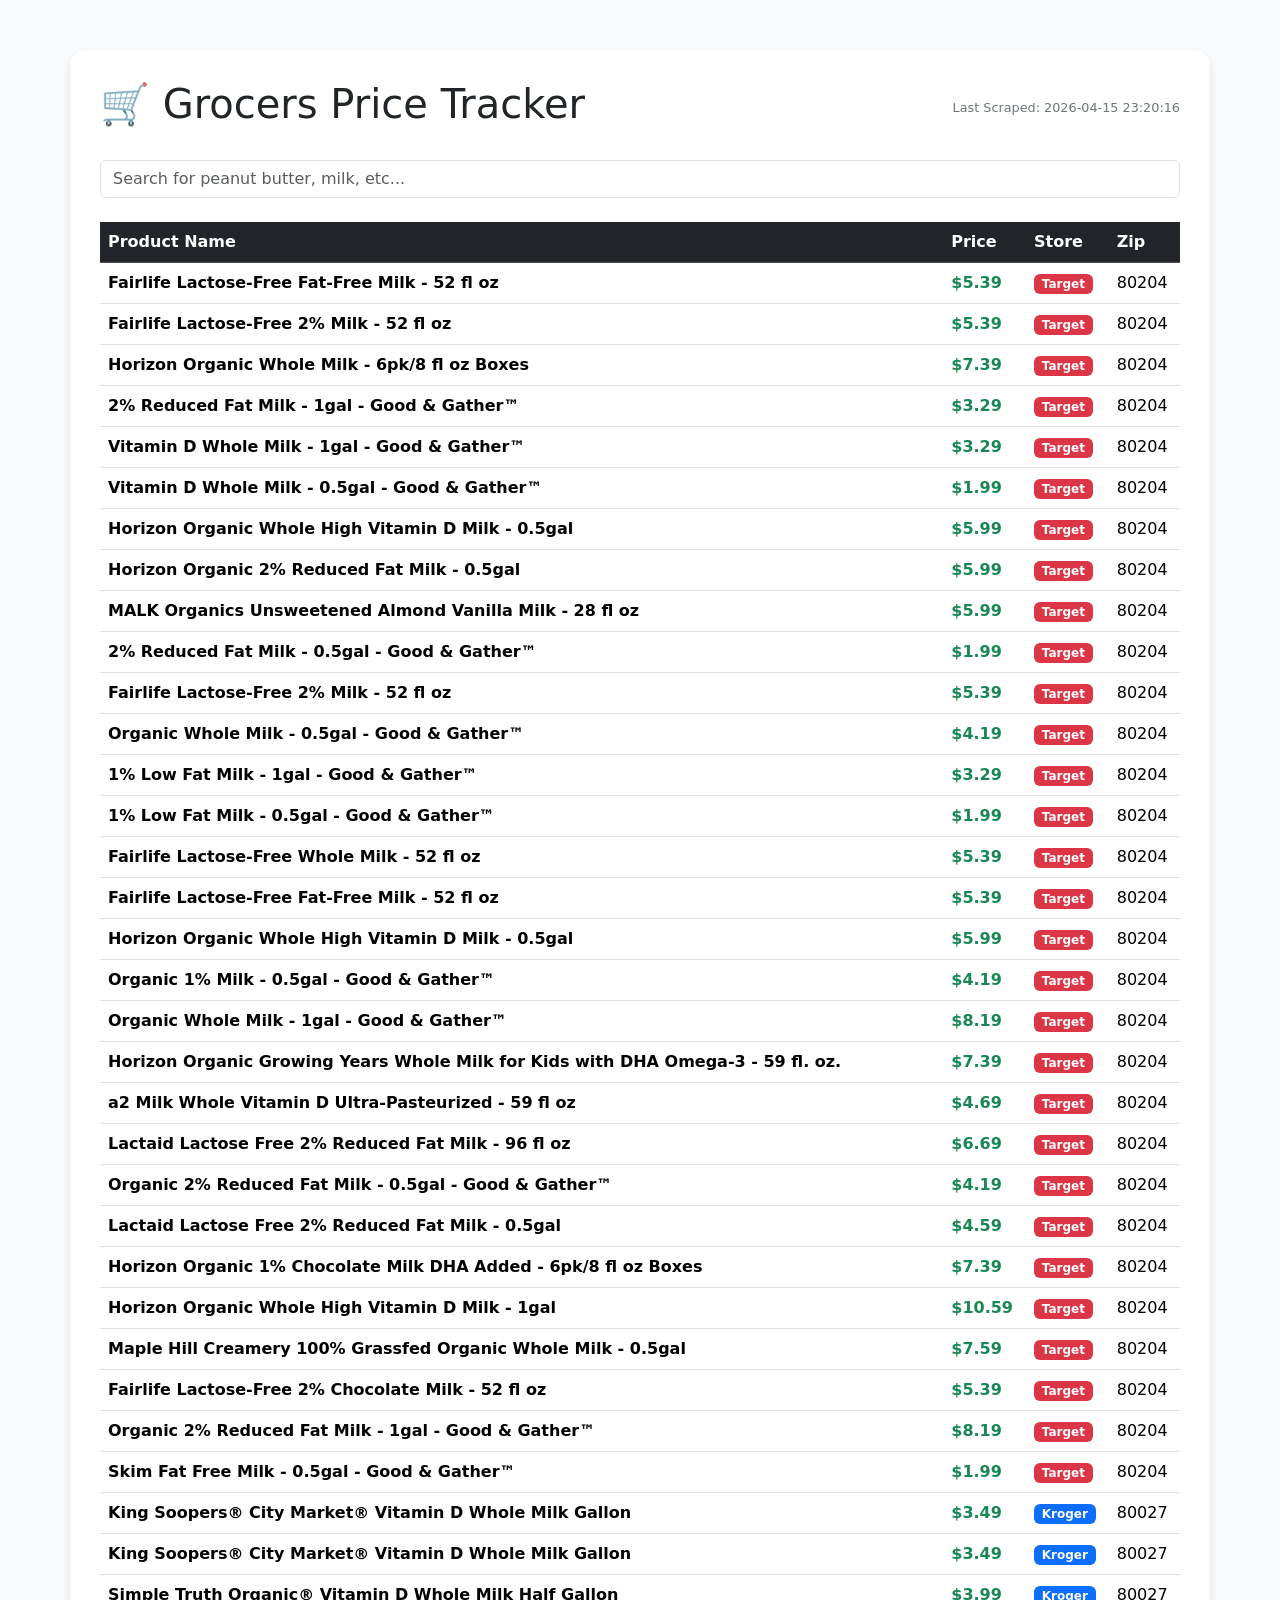
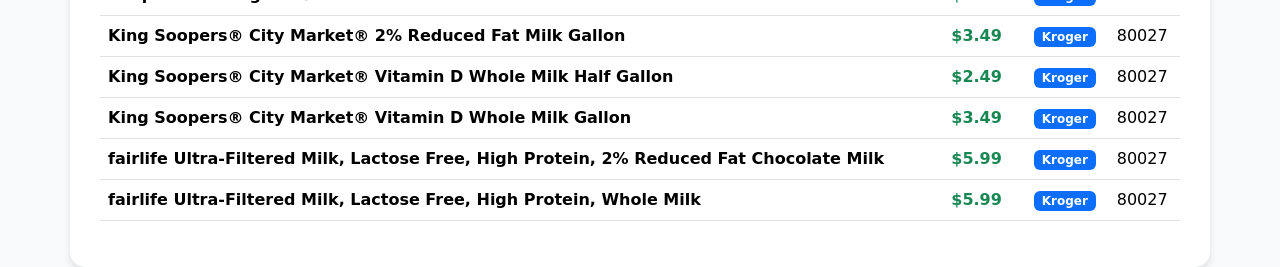
==== index.html @ 1b94741f "scrapped info" ====
<!DOCTYPE html>
<html lang="en">
<head>
    <meta charset="UTF-8">
    <meta name="viewport" content="width=device-width, initial-scale=1.0">
    <title>Grocers | Price Tracker</title>
    <link href="https://cdn.jsdelivr.net/npm/bootstrap@5.3.0/dist/css/bootstrap.min.css" rel="stylesheet">
    <style>
        body { background-color: #f8f9fa; padding-top: 50px; }
        .container { background: white; padding: 30px; border-radius: 15px; box-shadow: 0 4px 6px rgba(0,0,0,0.1); }
        .table img { width: 50px; }
        .last-updated { font-size: 0.8rem; color: #6c757d; }
    </style>
</head>
<body>

<div class="container">
    <div class="d-flex justify-content-between align-items-center mb-4">
        <h1>🛒 Grocers Price Tracker</h1>
        <div id="update-time" class="last-updated"></div>
    </div>

    <input type="text" id="searchInput" class="form-control mb-4" placeholder="Search for peanut butter, milk, etc...">

    <table class="table table-hover">
        <thead class="table-dark">
            <tr>
                <th>Product Name</th>
                <th>Price</th>
                <th>Store</th>
                <th>Zip</th>
            </tr>
        </thead>
        <tbody id="data-table">
            </tbody>
    </table>
</div>

<script>
    fetch('data.json')
        .then(response => response.json())
        .then(data => {
            const tableBody = document.getElementById('data-table');
            const updateTime = document.getElementById('update-time');

            if (data.length > 0) {
                updateTime.innerText = `Last Scraped: ${data[0].date_scraped}`;
            }

            // --- THE COLOR LOGIC ---
            function getBadgeColor(storeName) {
                const name = storeName.toLowerCase();
                if (name.includes('target')) {
                    return 'bg-danger';   // Bootstrap Red
                } else if (name.includes('kroger') || name.includes('king soopers')) {
                    return 'bg-primary';  // Bootstrap Blue
                } else if (name.includes('safeway')) {
                    return 'bg-dark';     // Bootstrap Black/Dark Grey
                }
                return 'bg-secondary';    // Default Grey
            }

            function displayData(items) {
                tableBody.innerHTML = '';
                items.forEach(item => {
                    // Use the color logic here:
                    const badgeClass = getBadgeColor(item.store);

                    const row = `
                        <tr>
                            <td><strong>${item.name}</strong></td>
                            <td class="text-success fw-bold">${item.price}</td>
                            <td><span class="badge ${badgeClass}">${item.store}</span></td>
                            <td>${item.zip}</td>
                        </tr>
                    `;
                    tableBody.innerHTML += row;
                });
            }

            displayData(data);

            document.getElementById('searchInput').addEventListener('input', (e) => {
                const term = e.target.value.toLowerCase();
                const filtered = data.filter(item => 
                    item.name.toLowerCase().includes(term)
                );
                displayData(filtered);
            });
        })
        .catch(err => console.error('Error loading JSON:', err));
</script>
</body>
</html>
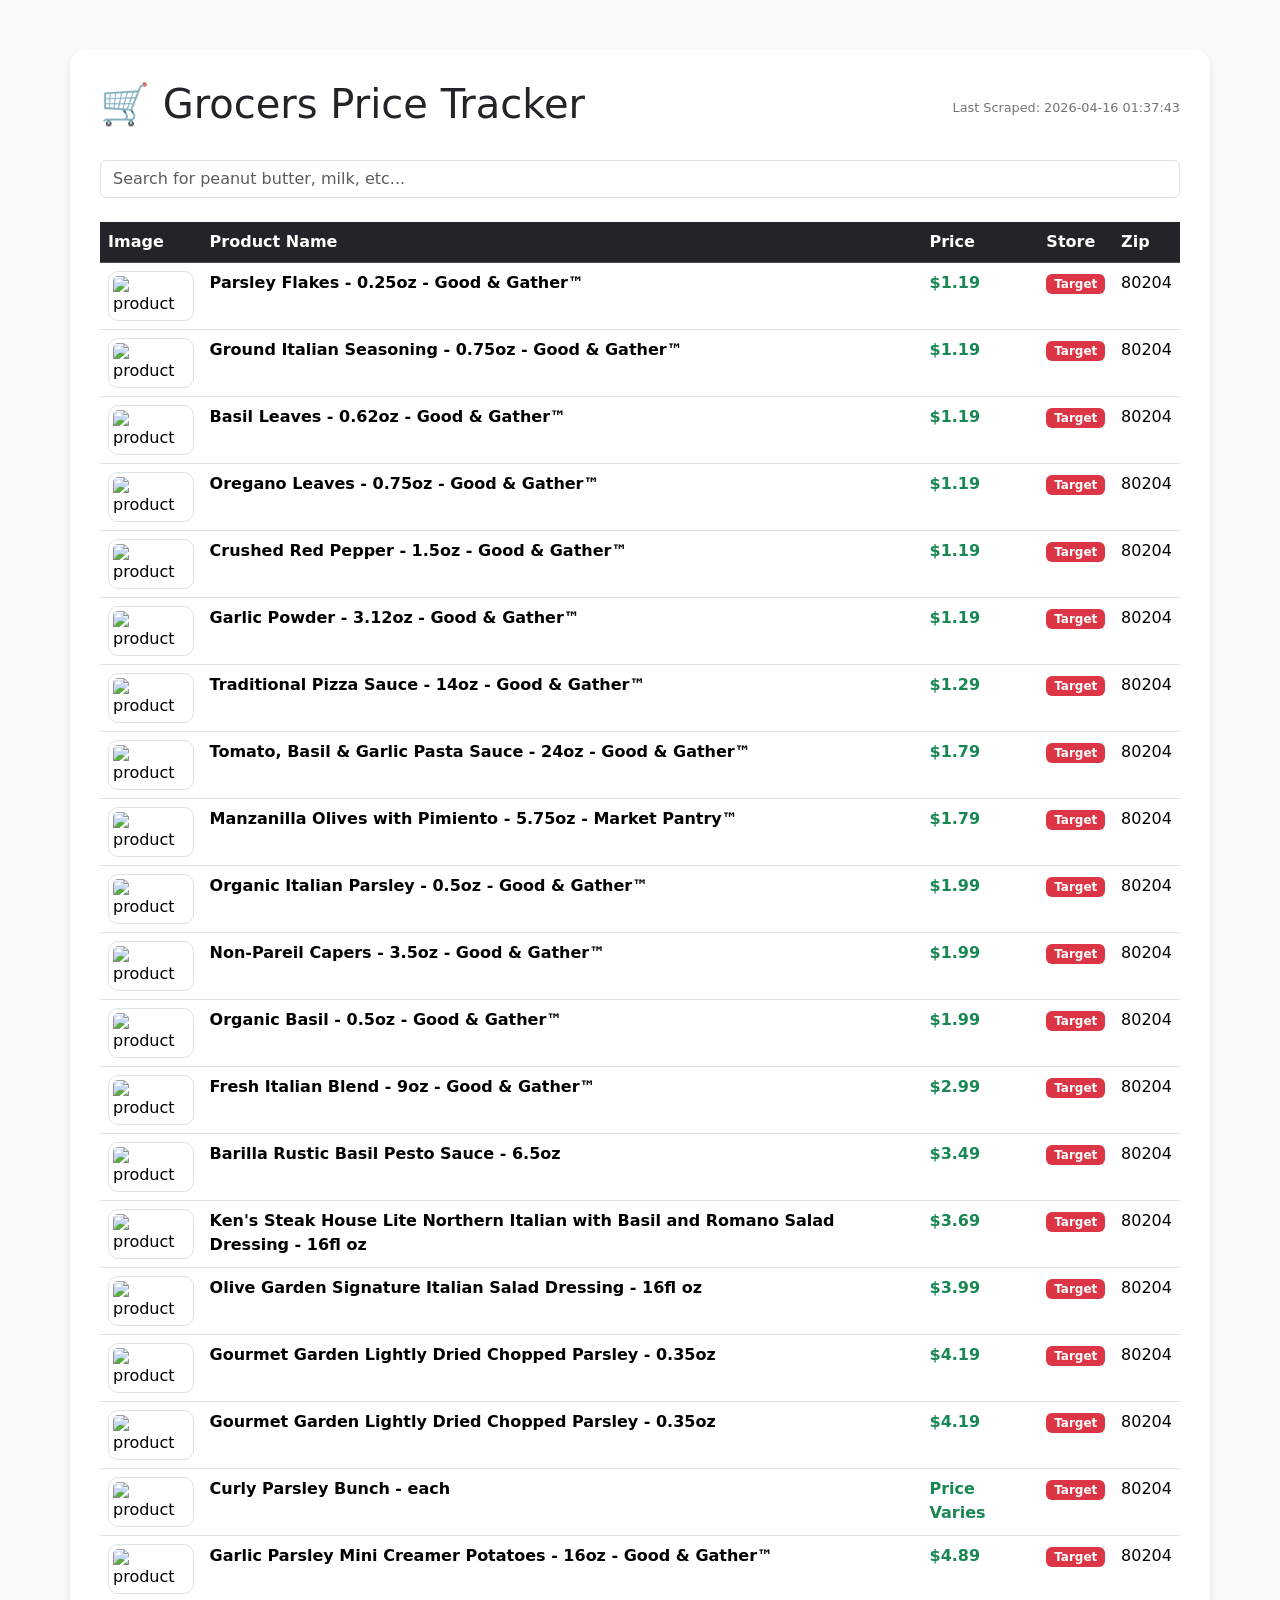
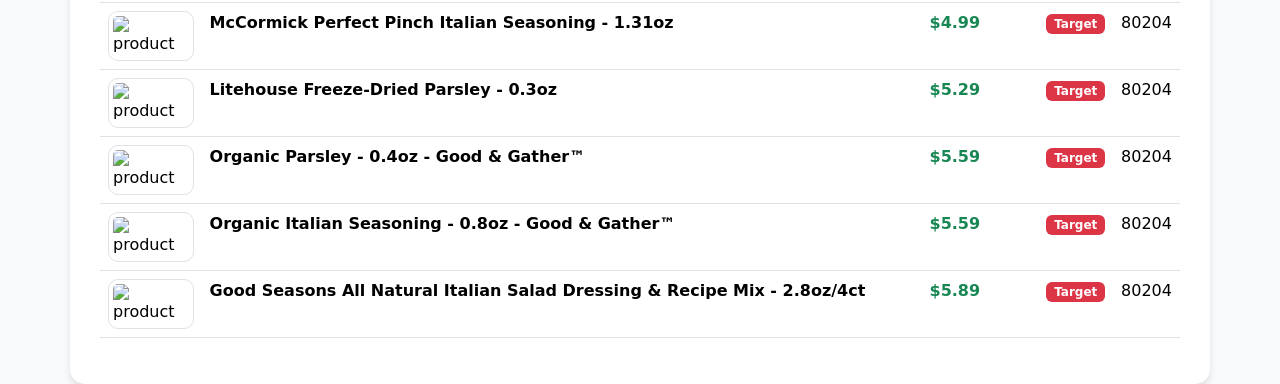
==== commit 4545276f: "incorporate spooncular api" ====
--- a/index.html
+++ b/index.html
@@ -25,7 +25,7 @@
     <table class="table table-hover">
         <thead class="table-dark">
             <tr>
-                <th>Product Name</th>
+                <th>Image</th> <th>Product Name</th>
                 <th>Price</th>
                 <th>Store</th>
                 <th>Zip</th>
@@ -42,12 +42,17 @@
         .then(data => {
             const tableBody = document.getElementById('data-table');
             const updateTime = document.getElementById('update-time');
+            data.sort((a, b) => {
+                // Remove "$" and convert to a number for comparison
+                const priceA = parseFloat(a.price.replace(/[^0-9.-]+/g, ""));
+                const priceB = parseFloat(b.price.replace(/[^0-9.-]+/g, ""));
+                return priceA - priceB;
+            });
 
             if (data.length > 0) {
                 updateTime.innerText = `Last Scraped: ${data[0].date_scraped}`;
             }
 
-            // --- THE COLOR LOGIC ---
             function getBadgeColor(storeName) {
                 const name = storeName.toLowerCase();
                 if (name.includes('target')) {
@@ -65,9 +70,11 @@
                 items.forEach(item => {
                     // Use the color logic here:
                     const badgeClass = getBadgeColor(item.store);
+                    const imgUrl = item.image_url || 'https://via.placeholder.com/50';
 
                     const row = `
                         <tr>
+                            <td><img src="${imgUrl}" alt="product" class="img-thumbnail" style="width: 50px; border-radius: 10px;"></td>
                             <td><strong>${item.name}</strong></td>
                             <td class="text-success fw-bold">${item.price}</td>
                             <td><span class="badge ${badgeClass}">${item.store}</span></td>
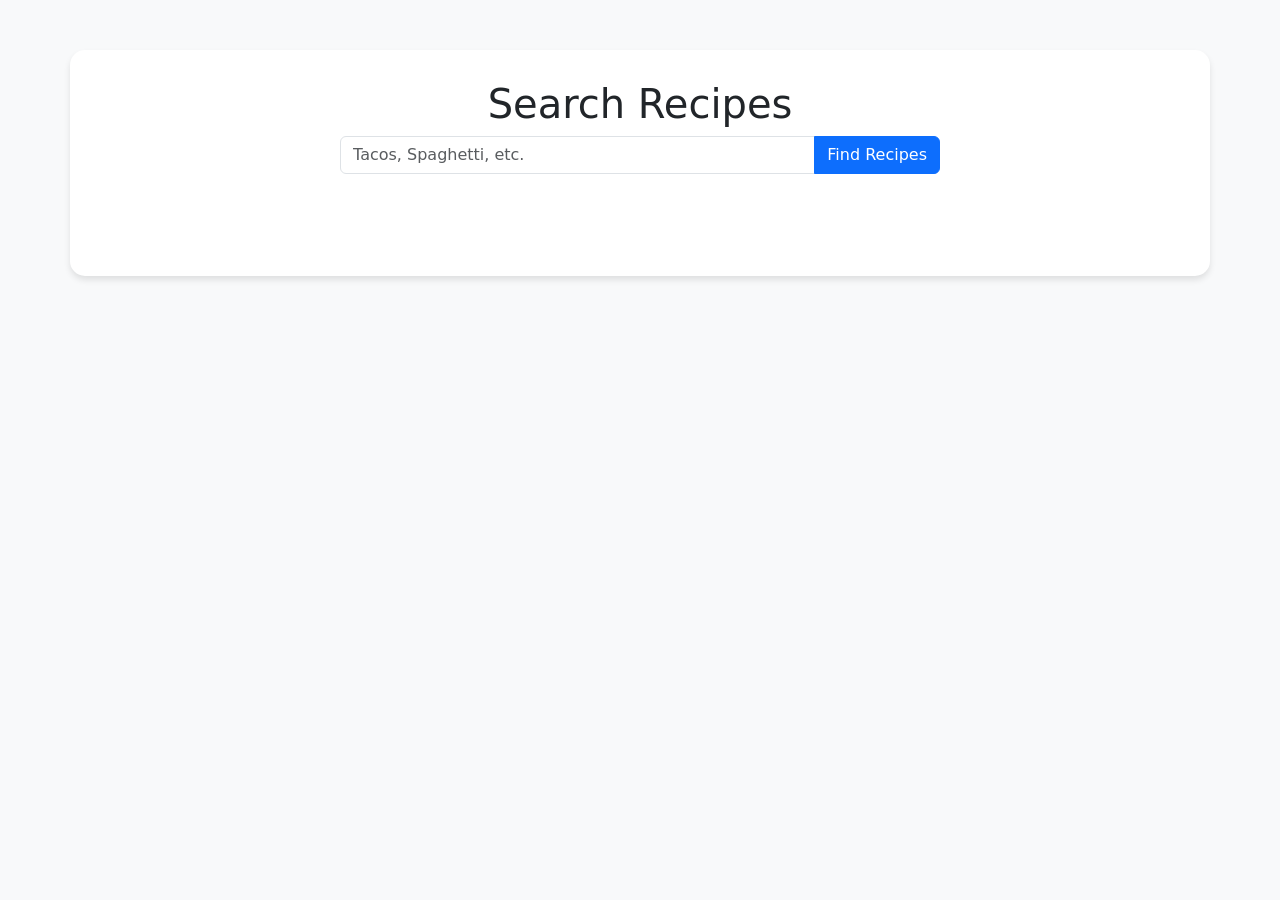
==== commit 9e2333b9: "Refactor TargetScraping to use undetected_chromedriver; update scraping logic and improve error hand" ====
--- a/index.html
+++ b/index.html
@@ -1,101 +1,252 @@
 <!DOCTYPE html>
 <html lang="en">
 <head>
-    <meta charset="UTF-8">
-    <meta name="viewport" content="width=device-width, initial-scale=1.0">
-    <title>Grocers | Price Tracker</title>
+    <title>Grocers | Recipe Price Tracker</title>
     <link href="https://cdn.jsdelivr.net/npm/bootstrap@5.3.0/dist/css/bootstrap.min.css" rel="stylesheet">
     <style>
         body { background-color: #f8f9fa; padding-top: 50px; }
         .container { background: white; padding: 30px; border-radius: 15px; box-shadow: 0 4px 6px rgba(0,0,0,0.1); }
-        .table img { width: 50px; }
-        .last-updated { font-size: 0.8rem; color: #6c757d; }
+        .loader { display: none; margin: 20px 0; }
+        #results-section { display: none; }
+        .recipe-card img { height: 200px; object-fit: cover; }
     </style>
 </head>
 <body>
 
 <div class="container">
-    <div class="d-flex justify-content-between align-items-center mb-4">
-        <h1>🛒 Grocers Price Tracker</h1>
-        <div id="update-time" class="last-updated"></div>
+    <div id="search-view">
+        <div class="text-center mb-5">
+            <h1>Search Recipes</h1>
+            <div class="input-group mb-3" style="max-width: 600px; margin: 0 auto;">
+                <input type="text" id="mealInput" class="form-control" placeholder="Tacos, Spaghetti, etc.">
+                <button id="cookBtn" class="btn btn-primary">Find Recipes</button>
+            </div>
+
+            <div id="loader" class="loader text-center">
+                <div class="spinner-border text-primary"></div>
+                <p class="mt-2">Loading data...</p>
+            </div>
+        </div>
+        
+        <div id="recipe-options" class="row row-cols-1 row-cols-md-3 g-4 mb-5"></div>
     </div>
 
-    <input type="text" id="searchInput" class="form-control mb-4" placeholder="Search for peanut butter, milk, etc...">
-
-    <table class="table table-hover">
-        <thead class="table-dark">
-            <tr>
-                <th>Image</th> <th>Product Name</th>
-                <th>Price</th>
-                <th>Store</th>
-                <th>Zip</th>
-            </tr>
-        </thead>
-        <tbody id="data-table">
-            </tbody>
-    </table>
+    <div id="results-section">
+        <button class="btn btn-outline-secondary mb-3" onclick="location.reload()">← Back to Search</button>
+        
+        <h3 id="recipe-title">Ingredients</h3>
+        <table class="table table-hover">
+            <thead class="table-dark">
+                <tr>
+                    <th>Icon</th>
+                    <th>Ingredient</th>
+                    <th>Qty</th>
+                    <th>Unit</th>
+                </tr>
+            </thead>
+            <tbody id="data-table"></tbody> 
+        </table>
+        <button id="comparePricesBtn" class="btn btn-primary btn-lg" > Compare prices around you</button>
+    </div>
+    <div id="ComparePricesSection" style="display:none;">
+    
+    <div id="smart-summary" class="row mb-4"> </div>
+        <h3>Store Comparisons</h3>
+        <div id="comparison-cards-container" class="row row-cols-1 row-cols-md-2 g-4"></div>
+    </div>
 </div>
 
 <script>
-    fetch('data.json')
-        .then(response => response.json())
+    // 1. Connect JS to HTML
+    const cookBtn = document.getElementById('cookBtn');
+    const mealInput = document.getElementById('mealInput');
+    const loader = document.getElementById('loader');
+    const resultsSection = document.getElementById('results-section');
+    const recipeOptions = document.getElementById('recipe-options');
+    const tableBody = document.getElementById('data-table');
+    const recipeTitle = document.getElementById('recipe-title');
+    const searchView = document.getElementById('search-view');
+
+    const comparePricesBtn = document.getElementById('comparePricesBtn');
+
+    // Search for recipes
+    cookBtn.addEventListener('click', () => {
+        const meal = mealInput.value.trim();
+        if(!meal) return alert("Please enter a meal name");
+
+        loader.style.display = 'block';
+        recipeOptions.innerHTML = ''; // Clear old cards
+
+        fetch('http://127.0.0.1:5000/search-recipes', {
+            method: 'POST',
+            headers: { 'Content-Type': 'application/json' },
+            body: JSON.stringify({ meal: meal })
+        })
+        .then(res => res.json())
+        .then(recipes => {
+            loader.style.display = 'none';
+            displayRecipeOptions(recipes);
+        })
+        .catch(err => {
+            loader.style.display = 'none';
+            alert("Check if Python is running!");
+        });
+    });
+
+    // Display cards
+    function displayRecipeOptions(recipes) {
+        recipeOptions.innerHTML = '';
+        if(recipes.length === 0) return alert("No recipes found.");
+
+        recipes.forEach(r => {
+            recipeOptions.innerHTML += `
+                <div class="col">
+                    <div class="card h-100 recipe-card shadow-sm">
+                        <img src="${r.image}" class="card-img-top" alt="${r.title}">
+                        <div class="card-body">
+                            <h5 class="card-title">${r.title}</h5>
+                            <button class="btn btn-success w-100" onclick="startScraping(${r.id}, '${r.title.replace(/'/g, "\\'")}')">
+                                Select This Recipe
+                            </button>
+                        </div>
+                    </div>
+                </div>`;
+        });
+    }
+
+    // Get ingredients for the chosen recipe
+    function startScraping(id, title) {
+        searchView.style.display = 'none';
+        loader.style.display = 'block';
+        loader.scrollIntoView();
+        
+        recipeTitle.innerText = `Ingredients for: ${title}`;
+
+        fetch('http://127.0.0.1:5000/get-meal-info', {
+            method: 'POST',
+            headers: { 'Content-Type': 'application/json' },
+            body: JSON.stringify({ id: id, title: title })
+        })
+        .then(res => res.json())
         .then(data => {
-            const tableBody = document.getElementById('data-table');
-            const updateTime = document.getElementById('update-time');
-            data.sort((a, b) => {
-                // Remove "$" and convert to a number for comparison
-                const priceA = parseFloat(a.price.replace(/[^0-9.-]+/g, ""));
-                const priceB = parseFloat(b.price.replace(/[^0-9.-]+/g, ""));
-                return priceA - priceB;
-            });
-
-            if (data.length > 0) {
-                updateTime.innerText = `Last Scraped: ${data[0].date_scraped}`;
+            loader.style.display = 'none';
+            resultsSection.style.display = 'block';
+            displayData(data);
+        });
+    }
+
+    // Fill the table with ingredient data 
+    function displayData(data) {
+        tableBody.innerHTML = '';
+        const ingredientsArr = data.ingredients || [];
+        
+        ingredientsArr.forEach(item => {
+            const baseUrl = "https://spoonacular.com/cdn/ingredients_100x100/";
+            
+            tableBody.innerHTML += `
+                <tr>
+                    <td><img src="${baseUrl + item.image}" style="width: 40px;"></td>
+                    <td class="text-capitalize fw-bold">${item.name}</td>
+                    <td>${item.amount.us.value}</td>
+                    <td class="text-muted">${item.amount.us.unit}</td>
+                </tr>
+            `;
+        });
+
+    }
+    comparePricesBtn.addEventListener('click', async () => {
+        // 1. UI Switch: Hide the recipe list, show the comparison section
+        document.getElementById('results-section').style.display = 'none';
+        document.getElementById('ComparePricesSection').style.display = 'block';
+        loader.style.display = 'block'; // Show loader while first items pull in
+
+        const rows = document.querySelectorAll('#data-table tr');
+        const container = document.getElementById('comparison-cards-container');
+        container.innerHTML = ''; // Clear previous results
+
+        let allScrapedData = [];
+
+        // 2. Loop through each ingredient row in your table
+        for (let row of rows) {
+            const ingredientName = row.cells[1].innerText; // Gets the name from the 2nd column
+            
+            // 3. Call your Python Scraper for this ingredient
+            try {
+                const response = await fetch('http://127.0.0.1:5000/compare-ingredient', {
+                    method: 'POST',
+                    headers: { 'Content-Type': 'application/json' },
+                    body: JSON.stringify({ ingredient: ingredientName })
+                });
+                const prices = await response.json();
+                
+                // 4. If we found prices, display the card immediately
+                if (prices.length > 0) {
+                    displayIngredientCard(ingredientName, prices);
+                    allScrapedData.push(...prices);
+                }
+            } catch (err) {
+                console.error("Scrape failed for:", ingredientName);
             }
-
-            function getBadgeColor(storeName) {
-                const name = storeName.toLowerCase();
-                if (name.includes('target')) {
-                    return 'bg-danger';   // Bootstrap Red
-                } else if (name.includes('kroger') || name.includes('king soopers')) {
-                    return 'bg-primary';  // Bootstrap Blue
-                } else if (name.includes('safeway')) {
-                    return 'bg-dark';     // Bootstrap Black/Dark Grey
-                }
-                return 'bg-secondary';    // Default Grey
-            }
-
-            function displayData(items) {
-                tableBody.innerHTML = '';
-                items.forEach(item => {
-                    // Use the color logic here:
-                    const badgeClass = getBadgeColor(item.store);
-                    const imgUrl = item.image_url || 'https://via.placeholder.com/50';
-
-                    const row = `
-                        <tr>
-                            <td><img src="${imgUrl}" alt="product" class="img-thumbnail" style="width: 50px; border-radius: 10px;"></td>
-                            <td><strong>${item.name}</strong></td>
-                            <td class="text-success fw-bold">${item.price}</td>
-                            <td><span class="badge ${badgeClass}">${item.store}</span></td>
-                            <td>${item.zip}</td>
-                        </tr>
-                    `;
-                    tableBody.innerHTML += row;
-                });
-            }
-
-            displayData(data);
-
-            document.getElementById('searchInput').addEventListener('input', (e) => {
-                const term = e.target.value.toLowerCase();
-                const filtered = data.filter(item => 
-                    item.name.toLowerCase().includes(term)
-                );
-                displayData(filtered);
-            });
-        })
-        .catch(err => console.error('Error loading JSON:', err));
+        }
+
+        loader.style.display = 'none';
+        calculateSmartSummary(allScrapedData); // Final totals
+    });
+    function displayIngredientCard(name, prices) {
+        const container = document.getElementById('comparison-cards-container');
+        
+        // Safety check: Clean the price string to get ONLY numbers and dots
+        const cleanPrice = (pStr) => {
+            const cleaned = pStr.replace(/[^0-9.]/g, '');
+            return parseFloat(cleaned) || 0;
+        };
+
+        // Find cheapest safely
+        const cheapest = prices.reduce((prev, curr) => 
+            cleanPrice(prev.price) < cleanPrice(curr.price) ? prev : curr
+        );
+
+        let priceListHtml = prices.map(p => `
+            <li class="list-group-item d-flex justify-content-between align-items-center">
+                <span class="badge ${p.store === 'Target' ? 'bg-danger' : 'bg-primary'}">${p.store}</span>
+                <small>${p.name.substring(0, 25)}...</small>
+                <span class="fw-bold text-success">${p.price}</span>
+            </li>
+        `).join('');
+
+        container.innerHTML += `
+            <div class="col">
+                <div class="card h-100 shadow-sm">
+                    <div class="card-header bg-dark text-white text-capitalize">${name}</div>
+                    <ul class="list-group list-group-flush">${priceListHtml}</ul>
+                    <div class="card-footer bg-light text-center">
+                        <small>Best Deal: <strong>${cheapest.price}</strong></small>
+                    </div>
+                </div>
+            </div>
+        `;
+    }
+    function calculateSmartSummary(data) {
+
+        const summaryDiv = document.getElementById('smart-summary');
+        if (data.length === 0) return;
+
+        // A simple total for now
+        let total = 0;
+        data.forEach(item => {
+            const p = parseFloat(item.price.replace(/[^0-9.-]+/g, ""));
+            if (!isNaN(p)) total += p;
+        });
+
+        summaryDiv.innerHTML = `
+            <div class="col-12">
+                <div class="alert alert-success">
+                    <h4>Est. Total Price: $${total.toFixed(2)}</h4>
+                    <p class="mb-0">Found ${data.length} items across your local stores.</p>
+                </div>
+            </div>
+        `;
+}
 </script>
 </body>
 </html>
